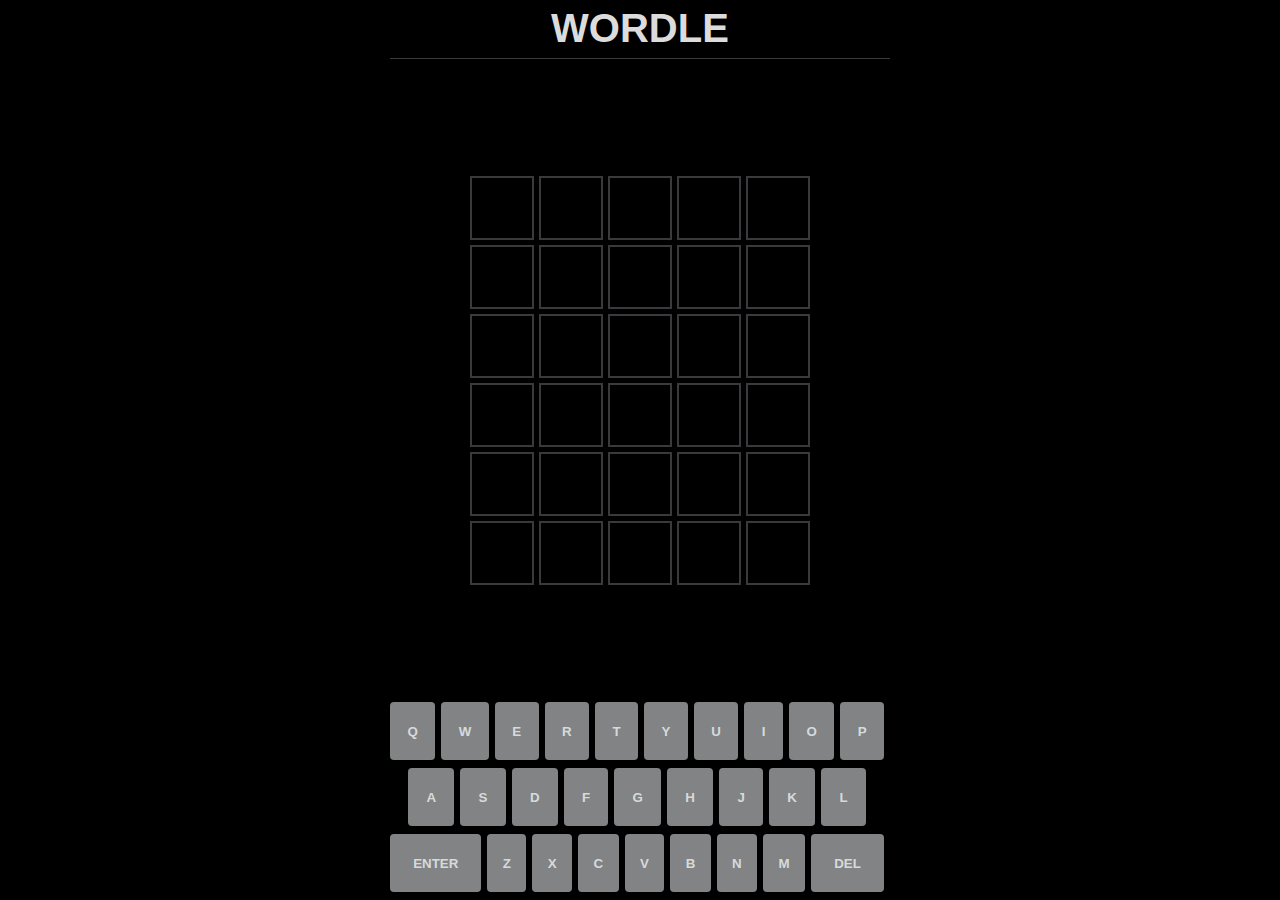
==== index.html @ 4e45fe60 "Add files via upload" ====
<!DOCTYPE html>
<html>
    <head>
        <title>Wordle Clone</title>
        <script src="main.js"></script>
        <link rel="stylesheet" href="style.css"/>
    </head>
    <body>
        <div id="container">
            <div id="game">
                <header>
                    <h1 class="title">WORDLE</h1>

                </header>
                <div id="board-container">
                    <div id="board">

                    </div>
                </div>
                <div id="keyoard-container">

                    <div class="keyboard-row">
                        <button data-key="q">q</button>
                        <button data-key="w">w</button>
                        <button data-key="e">e</button>
                        <button data-key="r">r</button>
                        <button data-key="t">t</button>
                        <button data-key="y">y</button>
                        <button data-key="u">u</button>
                        <button data-key="i">i</button>
                        <button data-key="o">o</button>
                        <button data-key="p">p</button>
                    </div>
                    <div class="keyboard-row">
                        <div class="spacer-half"></div>
                        <button data-key="a">a</button>
                        <button data-key="s">s</button>
                        <button data-key="d">d</button>
                        <button data-key="f">f</button>
                        <button data-key="g">g</button>
                        <button data-key="h">h</button>
                        <button data-key="j">j</button>
                        <button data-key="k">k</button>
                        <button data-key="l">l</button>
                        <div class="spacer-half"></div>
                    </div>
                    <div class="keyboard-row">
                        <button data-key="enter" class="wide-button">Enter</button>
                        <button data-key="z">z</button>
                        <button data-key="x">x</button>
                        <button data-key="c">c</button>
                        <button data-key="v">v</button>
                        <button data-key="b">b</button>
                        <button data-key="n">n</button>
                        <button data-key="m">m</button>
                        <button data-key="del" class="wide-button">Del</button>
                    </div>
                </div>
            </div>
        </div>
      
    </body>
</html>
---- style.css ----
* {
    margin: 0;
    padding: 0;
  }
  
  html,
  body {
    height: 100%;
    font-family: "Lucida Sans", "Lucida Sans Regular", "Lucida Grande",
      "Lucida Sans Unicode", Geneva, Verdana, sans-serif;
  }
  
  #container {
    display: flex;
    background-color: black;
    height: 100%;
    align-items: center;
    flex-direction: column;
  }
  
  #game {
    width: 100%;
    max-width: 500px;
    height: 100%;
    display: flex;
    flex-direction: column;
  }
  
  header {
    border-bottom: 1px solid rgb(58, 58, 60);
  }
  
  .title {
    color: gainsboro;
    font-size: 2.5rem;
    font-weight: bold;
    margin: 0.4rem 0 0.4rem 0;
    text-align: center;
    font-family: "Lucida Sans", "Lucida Sans Regular", "Lucida Grande",
      "Lucida Sans Unicode", Geneva, Verdana, sans-serif;
  }
  
  #board-container {
    display: flex;
    justify-content: center;
    align-items: center;
    flex-grow: 1;
    overflow: hidden;
  }
  
  #board {
    display: grid;
    grid-template-columns: repeat(5, 1fr);
    grid-gap: 5px;
    padding: 10px;
    box-sizing: border-box;
  }
  
  .square {
    border: 2px solid rgb(58, 58, 60);
    min-width: 60px;
    min-height: 60px;
    font-size: 50px;
    font-weight: bold;
    color: gainsboro;
    text-transform: uppercase;
  
    display: flex;
    justify-content: center;
    align-items: center;
  }
  
  #keyboard-container {
    height: 200px;
  }
  
  .keyboard-row {
    display: flex;
    justify-content: center;
    width: 100%;
    margin: 0 auto 8px;
    touch-action: manipulation;
  }
  
  .keyboard-row button {
    font-family: inherit;
    font-weight: bold;
    border: 0;
    padding: 0;
    height: 58px;
    cursor: pointer;
    background-color: rgb(129, 131, 132);
    color: rgb(215, 218, 220);
    flex-grow: 1;
    text-transform: uppercase;
    margin-right: 6px;
    border-radius: 4px;
    user-select: none;
  }
  
  .keyboard-row button.wide-button {
    flex-grow: 1.5;
  }
  
  .spacer-half {
    flex-grow: 0.5;
  }
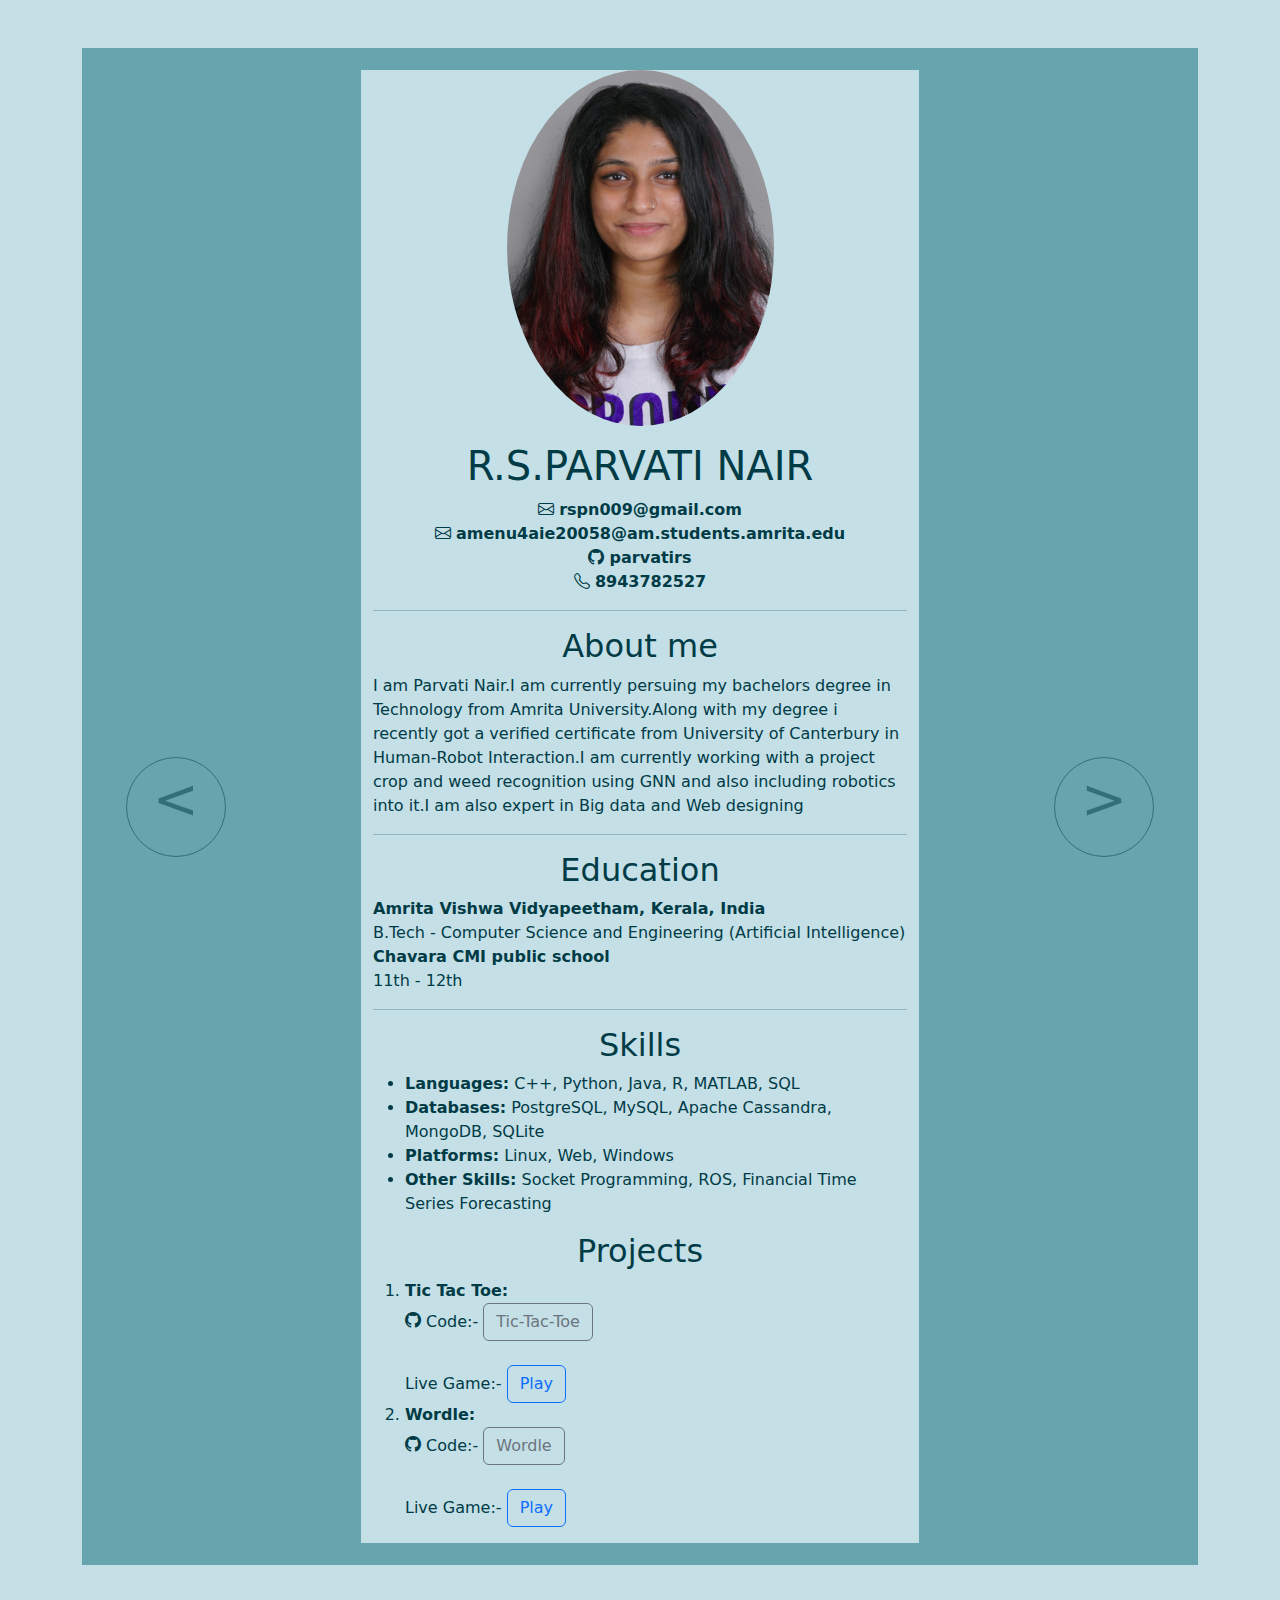
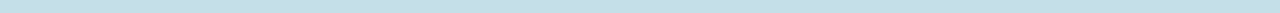
==== commit 38c62080: "Add files via upload" ====
--- a/index.html
+++ b/index.html
@@ -1,63 +1,143 @@
-<!DOCTYPE html>
 <html>
-    <head>
-        <title>Wordle Clone</title>
-        <script src="main.js"></script>
-        <link rel="stylesheet" href="style.css"/>
-    </head>
-    <body>
-        <div id="container">
-            <div id="game">
-                <header>
-                    <h1 class="title">WORDLE</h1>
 
-                </header>
-                <div id="board-container">
-                    <div id="board">
+<head>
+    <title>R.S.PARVATI NAIR</title>
+    <meta charset="utf-8">
+    <meta name="viewport" content="width=device-width, initial-scale=1">
+    <link rel="stylesheet" href="https://cdn.jsdelivr.net/npm/bootstrap-icons@1.5.0/font/bootstrap-icons.css">
+    <link href="https://cdn.jsdelivr.net/npm/bootstrap@5.1.3/dist/css/bootstrap.min.css" rel="stylesheet">
+    <link rel="stylesheet" href="resume.css">
+    <script src="https://ajax.googleapis.com/ajax/libs/jquery/3.6.0/jquery.min.js"></script>
+    <script src="https://cdn.jsdelivr.net/npm/bootstrap@5.1.3/dist/js/bootstrap.bundle.min.js"></script>
+
+</head>
+
+<body>
+    <div class="container">
+        <div class="container mt-5 mb-5 main">
+
+            <div id="mainCarousel" class="carousel slide" data-bs-ride="false">
+                <div class="carousel-inner">
+                    <div class="carousel-item active">
+                    <div class="row align-items-center justify-content-center">
+                        <div class="col-lg-6 profilediv">
+                            <figure>
+                                <img class="profile rounded-circle img-fluid mx-auto d-block" src="Paru.jpg">
+                            </figure>
+                            <div class="title">
+
+                                <h1>R.S.PARVATI NAIR</h1>
+                                <i class="bi bi-envelope"></i>
+                                <b>rspn009@gmail.com</b><br>
+                                <i class="bi bi-envelope"></i>
+                                <b>amenu4aie20058@am.students.amrita.edu</b><br>
+                                <i class="bi bi-github"></i>
+                                <b>parvatirs</b><br>
+                                <i class="bi bi-telephone"></i>
+                                <b>8943782527</b>
+
+                            </div>
+
+                            <hr>
+                            <div>
+                                <h2 style="text-align: center;">About me</h2>
+                                <span style="text-align: justify;"> I am Parvati Nair.I am currently persuing my bachelors degree in Technology from Amrita University.Along with my degree i recently got a verified certificate from University of Canterbury in Human-Robot Interaction.I am currently working with a project crop and weed recognition using GNN and also including robotics into it.I am also expert in Big data and Web designing</span>
+                            </div>
+
+                            <hr>
+
+                            <div>
+                                <h2 style="text-align: center;">Education</h2>
+                                <span style="text-align: justify;"><b>Amrita Vishwa Vidyapeetham, Kerala, India</b>
+                                    <br>B.Tech - Computer Science and Engineering (Artificial
+                                    Intelligence) </span><br>
+
+                                <span style="text-align: justify;"><b>Chavara CMI public school</b>
+                                    <br>11th - 12th  </span><br>
+
+
+                            </div>
+
+                            <hr>
+
+
+
+                            <div>
+                                <h2 style="text-align: center;">Skills</h2>
+                                <ul>
+                                    <li><b>Languages:</b> C++, Python, Java, R, MATLAB, SQL</li>
+                                
+                                    <li><b>Databases:</b> PostgreSQL, MySQL, Apache Cassandra, MongoDB, SQLite</li>
+                             
+                                    <li><b>Platforms:</b> Linux, Web, Windows</li>
+                                    <li><b>Other Skills:</b> Socket Programming, ROS, Financial Time Series Forecasting
+                                    </li>
+
+                                </ul>
+
+
+                            </div>
+
+
+
+                            <div>
+                                <h2 style="text-align: center;">Projects</h2>
+                                <ol>
+                                    <li><b>Tic Tac Toe:</b>
+                                        <div><i class="bi bi-github"></i> Code:- <a
+                                                href="https://github.com/parvatirs/rspn.github.io/blob/main/tictac.html" target="_blank"
+                                                class="btn btn-outline-secondary">Tic-Tac-Toe</a> </div> <br>
+                                        <div>Live Game:- <a href=https://github.com/parvatirs/rspn.github.io/blob/main/tictac.html target="_blank"
+                                                class="btn btn-outline-primary">Play</a> </div>
+                                    </li>
+                                    <li><b>Wordle:</b>
+                                        <div><i class="bi bi-github"></i> Code:- <a
+                                                href="https://github.com/parvatirs/rspn.github.io/blob/main/index.html" target="_blank"
+                                                class="btn btn-outline-secondary">Wordle</a> </div> <br>
+                                        <div>Live Game:- <a href="https://github.com/parvatirs/rspn.github.io/blob/main/index.html" target="_blank"
+                                                class="btn btn-outline-primary">Play</a> </div>
+                                    </li>
+
+                                </ol>
+
+
+                            </div>
+
+
+
+                        </div>
+                    </div>
+
 
                     </div>
+
+
+                    <div class="carousel-item" style="margin-top: 2%; margin-bottom: 2%;">
+                        <embed type="text/html" class="d-block w-100" src="tictac.html" width="100%" height="100%">
+                    </div>
+
+                    <div class="carousel-item" style="margin-top: 2%; margin-bottom: 2%;">
+                        <embed type="text/html" class="d-block w-100" src="index.html" width="100%" height="100%">
+                    </div>
+
                 </div>
-                <div id="keyoard-container">
 
-                    <div class="keyboard-row">
-                        <button data-key="q">q</button>
-                        <button data-key="w">w</button>
-                        <button data-key="e">e</button>
-                        <button data-key="r">r</button>
-                        <button data-key="t">t</button>
-                        <button data-key="y">y</button>
-                        <button data-key="u">u</button>
-                        <button data-key="i">i</button>
-                        <button data-key="o">o</button>
-                        <button data-key="p">p</button>
-                    </div>
-                    <div class="keyboard-row">
-                        <div class="spacer-half"></div>
-                        <button data-key="a">a</button>
-                        <button data-key="s">s</button>
-                        <button data-key="d">d</button>
-                        <button data-key="f">f</button>
-                        <button data-key="g">g</button>
-                        <button data-key="h">h</button>
-                        <button data-key="j">j</button>
-                        <button data-key="k">k</button>
-                        <button data-key="l">l</button>
-                        <div class="spacer-half"></div>
-                    </div>
-                    <div class="keyboard-row">
-                        <button data-key="enter" class="wide-button">Enter</button>
-                        <button data-key="z">z</button>
-                        <button data-key="x">x</button>
-                        <button data-key="c">c</button>
-                        <button data-key="v">v</button>
-                        <button data-key="b">b</button>
-                        <button data-key="n">n</button>
-                        <button data-key="m">m</button>
-                        <button data-key="del" class="wide-button">Del</button>
-                    </div>
-                </div>
+
+
+                <button class="carousel-control-prev" type="button" data-bs-target="#mainCarousel" data-bs-slide="prev">
+                    <span class="carousel-control-prev-icon" aria-hidden="true"></span>
+                    <span class="visually-hidden">Previous</span>
+                </button>
+                <button class="carousel-control-next" type="button" data-bs-target="#mainCarousel" data-bs-slide="next">
+                    <span class="carousel-control-next-icon" aria-hidden="true"></span>
+                    <span class="visually-hidden">Next</span>
+                </button>
             </div>
         </div>
-      
-    </body>
+    </div>
+
+    
+
+</body>
+
 </html>--- a/resume.css
+++ b/resume.css
@@ -0,0 +1,49 @@
+body{
+    background-color: #C4DFE6;
+    color: #003B46
+}
+
+.main{
+    background-color: #66A5AD;
+}
+
+.title{
+    text-align: center;
+
+}
+
+.profile{
+    width: 50%;
+     
+}
+
+.profilediv{
+    margin-top: 2%;
+    margin-bottom: 2%;
+    background-color: #C4DFE6;
+
+}
+
+.carousel-control-prev-icon,
+.carousel-control-next-icon {
+  height: 100px;
+  width: 100px;
+  outline: #003B46;
+  background-size: 100%, 100%;
+  border-radius: 50%;
+  border: 1px solid #003B46;
+  background-image: none;
+}
+
+.carousel-control-next-icon:after
+{
+  content: '>';
+  font-size: 55px;
+  color: #003B46;
+}
+
+.carousel-control-prev-icon:after {
+  content: '<';
+  font-size: 55px;
+  color: #003B46;
+}